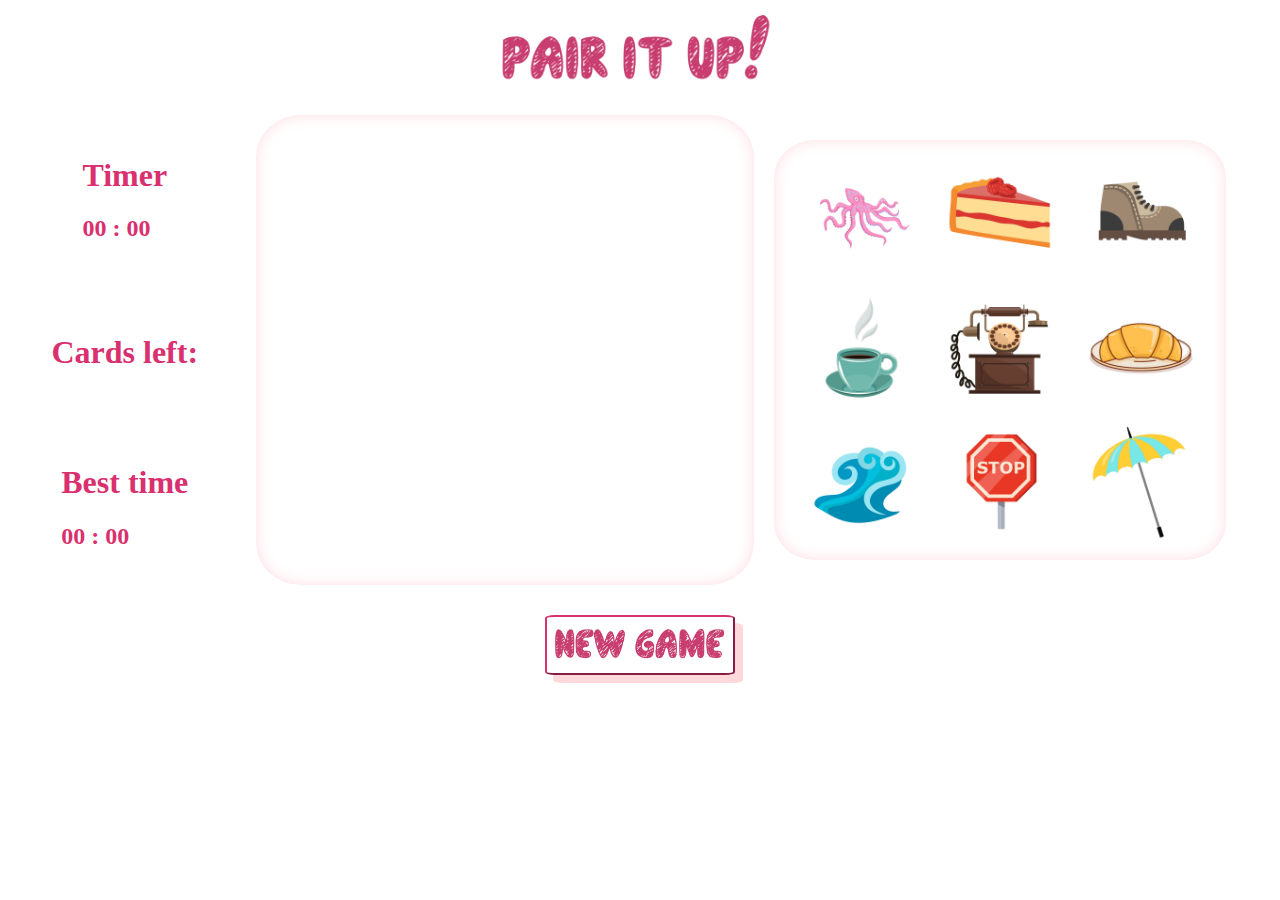
==== index.html @ e9cd85ab "getting there" ====
<!DOCTYPE html>
<html lang="en">
<head>
    <meta charset="UTF-8">
    <meta http-equiv="X-UA-Compatible" content="IE=edge">
    <meta name="viewport" content="width=device-width, initial-scale=1.0">
    <link rel="stylesheet" href="./styles/styles.css" />
    <title>Document</title>

</head>
<body>
    <header><img src="./img/title.png" alt=""></header>
    <div id = "full-page">
    <div id="controls">
        <div>
        <h1>Timer</h1>
        <h2 id="time"> 00 : 00 </h2>
        </div>
        <div class="rounds">
            <h1>Cards left: <span id="cards-left"></span></h1>
        </div>
        <div>
            <div>
                <h1>Best time</h1>
                <h2 id="best-time"> 00 : 00 </h2>
            </div>
        </div>
    </div>
    <div id="cards">
            <ul id="main-card" class = "list-parent">
            </ul>
            <ul id="player-card" class = "list-parent">
            </ul>
        <div class="hide">
            <ul id="future-card" class="card future">
            </ul>
        </div>
    </div>
    </div>
    <footer>
    <button id="start">
        <img src="./styles/newgamebtn.png" alt="new game">
    </button>
    </footer>

    <script src="./js/Basics.js"></script>
    <script src="./js/Cards.js"></script>  
    <!-- note <script src="js/textChanges.js"></script>  -->
    <script src="./js/Game.js"></script> 
    <script src="./js/main.js"></script> 
</body>
</html>
---- styles/styles.css ----
body {
    padding: auto;
    margin: auto;
    background-color: white;
    display: flex;
    flex-direction: column;
    min-height: 100%;
    max-height: 100%;
    height: 100%;
}

#full-page {
    display: flex;
    flex-direction: row;
    justify-content: space-evenly;
}


header {
    margin-top: 5px;
    justify-self: center;
    align-self: center;
    height: 100px;
}

header img {
    height: 100%;
    width: auto;
}

footer {
    justify-self: center;
    align-self: center;
}



/* CONTROLS */
#controls {
    color: #D9306F;
    display: flex;
    flex-direction: column;
    align-items: center;
    justify-content: space-around;
    margin: 5px;
    position: relative;
    left: 2px;
    max-width: 200px;
}


#cards {
    display: flex;
    flex-direction: row-reverse;
    align-items: center;
    justify-content: space-evenly;
    margin-bottom: 5px;
}

.list-parent {
    aspect-ratio: 1/1;
    list-style: none;
    display: flex;
    flex-direction: row;
    align-items: center;
    justify-content: space-evenly;
    flex-wrap: wrap;
    padding: 1%;
    margin: 10px;
    box-shadow: inset 0px 0px 20px -6px pink;
    border-radius: 9%;
    list-style-image: initial;
}

#main-card {
    height: 400px;
    width: 450px;
    min-height: 350px;
    min-width: 400px;
}

#main-card li{
    width: 30%;
    height: 30%;
}

#player-card {
    height: 450px;
    width: 500px;
    min-height: 400px;
    min-width: 450px;
}

#player-card li {
    width: 30%;
    height: 30%;
}

li img {
    width: 100%;
    height: 100%;
}


.hide {
    display: none;
}

.play-button {
    background-color: rgba(255, 255, 255, 0);
    border: none;
    cursor:pointer;
}

.play-button:active {
    transform: translateY(4px);
}

#start {
    height: 60px;
    margin: 10px;
    width: 190px;
    color: #D9306F;
    font-weight: bolder;
    border-color: #D9306F;
    background-color:white;
    box-shadow: 8px 8px 0 rgba(251,59,73,.2);
    border-radius: 5%;
    cursor: pointer;
    transform: translateY(5px);
}

#start img {
    width: 100%;
    height: auto;
}
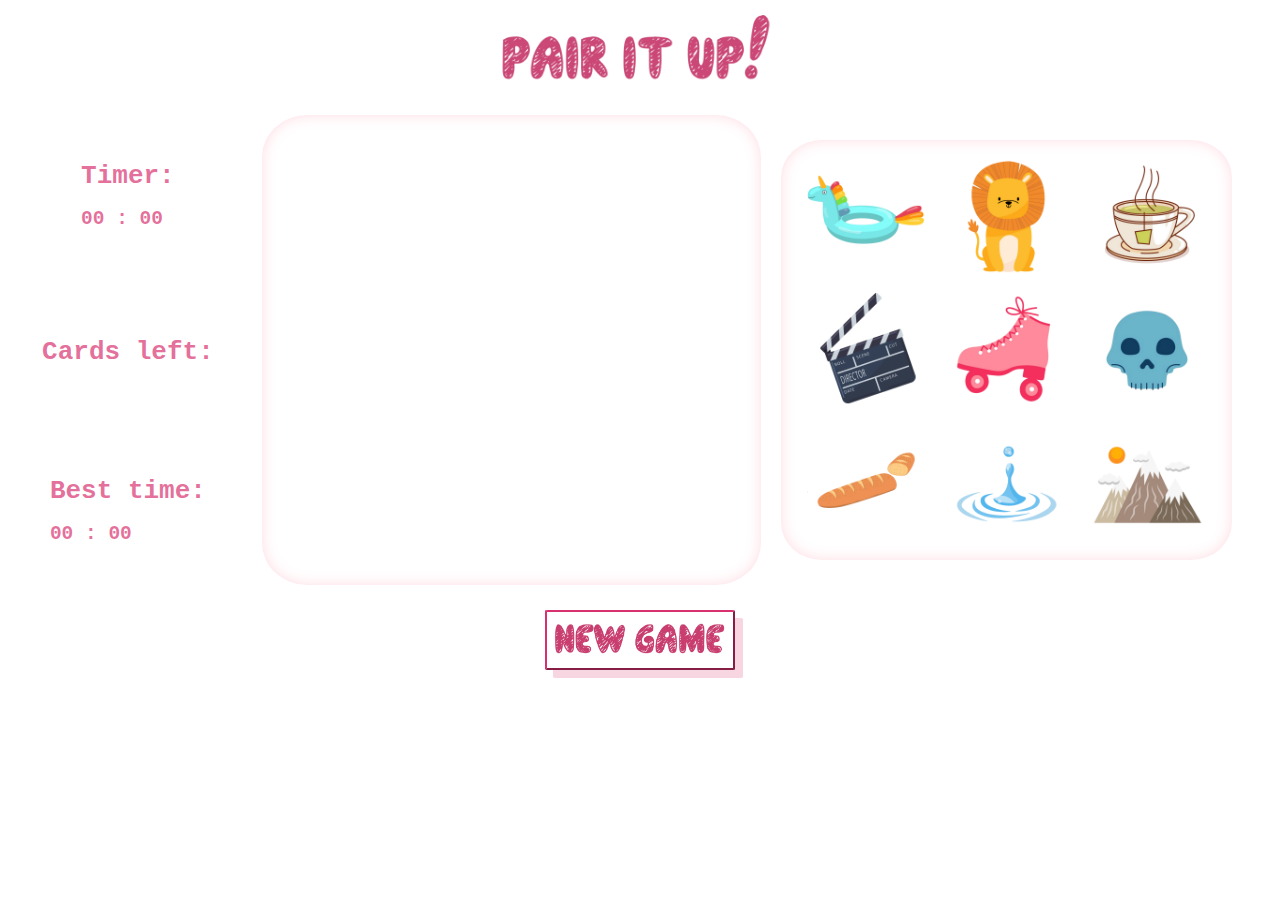
==== commit ec395975: "testing styles" ====
--- a/index.html
+++ b/index.html
@@ -9,11 +9,11 @@
 
 </head>
 <body>
-    <header><img src="./img/title.png" alt=""></header>
+    <header><img src="./backgroundImages/title.png" alt="Pair if up!"></header>
     <div id = "full-page">
     <div id="controls">
         <div>
-        <h1>Timer</h1>
+        <h1>Timer:</h1>
         <h2 id="time"> 00 : 00 </h2>
         </div>
         <div class="rounds">
@@ -21,7 +21,7 @@
         </div>
         <div>
             <div>
-                <h1>Best time</h1>
+                <h1>Best time:</h1>
                 <h2 id="best-time"> 00 : 00 </h2>
             </div>
         </div>
@@ -39,7 +39,7 @@
     </div>
     <footer>
     <button id="start">
-        <img src="./styles/newgamebtn.png" alt="new game">
+        <img src="./backgroundImages/newgamebtn.png" alt="new game">
     </button>
     </footer>
 
--- a/styles/styles.css
+++ b/styles/styles.css
@@ -37,17 +37,19 @@
 
 /* CONTROLS */
 #controls {
-    color: #D9306F;
+    color: rgba(217,48,111,.7);
     display: flex;
     flex-direction: column;
     align-items: center;
     justify-content: space-around;
-    margin: 5px;
+    margin: 2px;
     position: relative;
     left: 2px;
     max-width: 200px;
+    font-family: 'Courier New', Courier, monospace;
+    font-weight: bold;
+    font-size: small;
 }
-
 
 #cards {
     display: flex;
@@ -121,13 +123,11 @@
     margin: 10px;
     width: 190px;
     color: #D9306F;
-    font-weight: bolder;
     border-color: #D9306F;
     background-color:white;
-    box-shadow: 8px 8px 0 rgba(251,59,73,.2);
-    border-radius: 5%;
+    box-shadow: 8px 8px 0 rgba(217,48,111,.2);
+    border-radius: 2%;
     cursor: pointer;
-    transform: translateY(5px);
 }
 
 #start img {
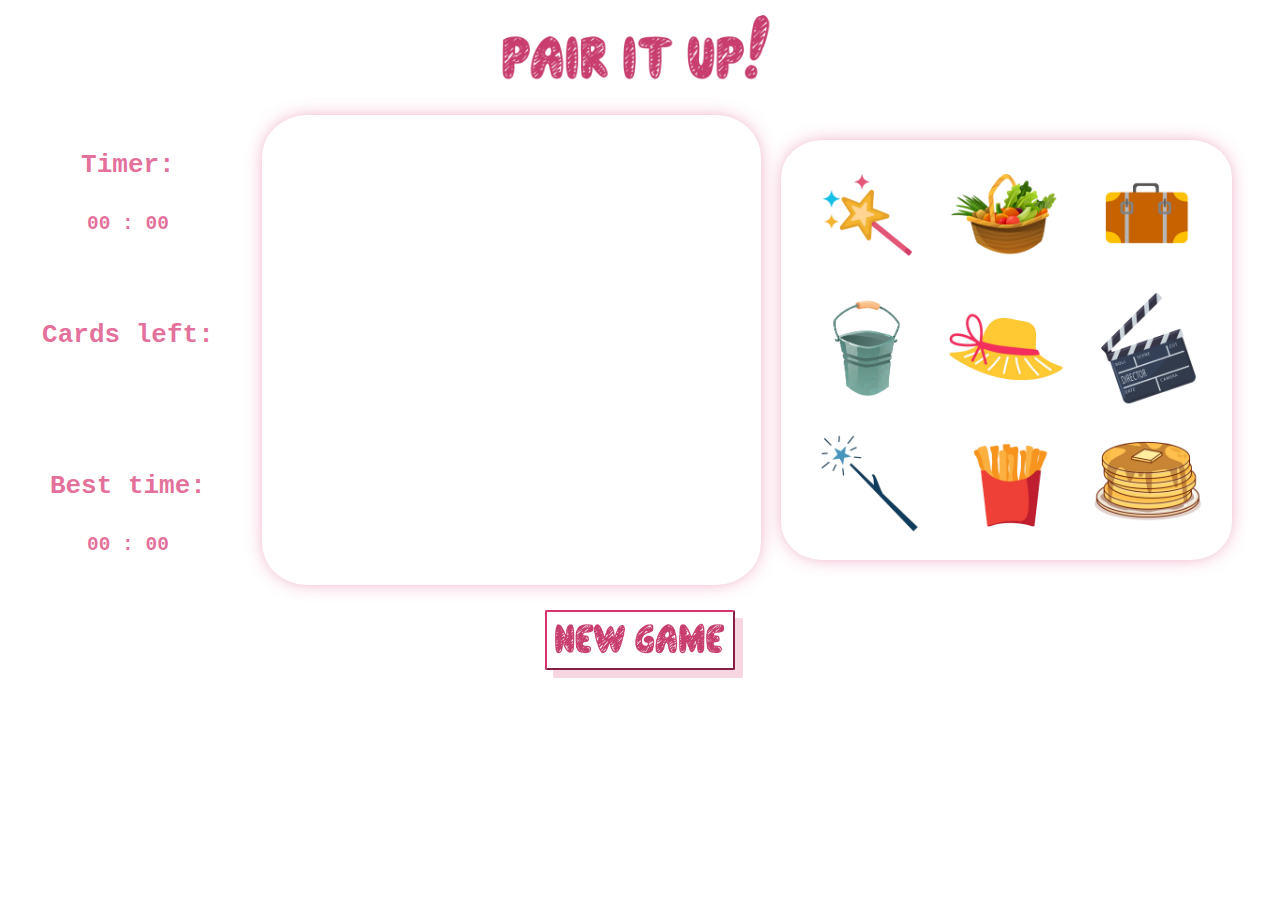
==== commit 341be4ae: "still working on it!" ====
--- a/index.html
+++ b/index.html
@@ -11,22 +11,21 @@
 <body>
     <header><img src="./backgroundImages/title.png" alt="Pair if up!"></header>
     <div id = "full-page">
-    <div id="controls">
-        <div>
-        <h1>Timer:</h1>
-        <h2 id="time"> 00 : 00 </h2>
-        </div>
-        <div class="rounds">
-            <h1>Cards left: <span id="cards-left"></span></h1>
-        </div>
-        <div>
+        <div id="controls">
+            <div>
+                <h1>Timer:</h1>
+                <h2 id="time"> 00 : 00 </h2>
+            </div>
+            <div class="rounds">
+                <h1>Cards left:</h1>
+                <h1 id="cards-left"></h1>
+            </div>
             <div>
                 <h1>Best time:</h1>
                 <h2 id="best-time"> 00 : 00 </h2>
             </div>
         </div>
-    </div>
-    <div id="cards">
+        <div id="cards">
             <ul id="main-card" class = "list-parent">
             </ul>
             <ul id="player-card" class = "list-parent">
--- a/styles/styles.css
+++ b/styles/styles.css
@@ -51,6 +51,13 @@
     font-size: small;
 }
 
+#controls div {
+    display: flex;
+    flex-direction: column;
+    align-items: center;
+    justify-content: space-around;
+}
+
 #cards {
     display: flex;
     flex-direction: row-reverse;
@@ -69,7 +76,7 @@
     flex-wrap: wrap;
     padding: 1%;
     margin: 10px;
-    box-shadow: inset 0px 0px 20px -6px pink;
+    box-shadow: 0px 0px 20px -6px rgba(217,48,111,.7);
     border-radius: 9%;
     list-style-image: initial;
 }
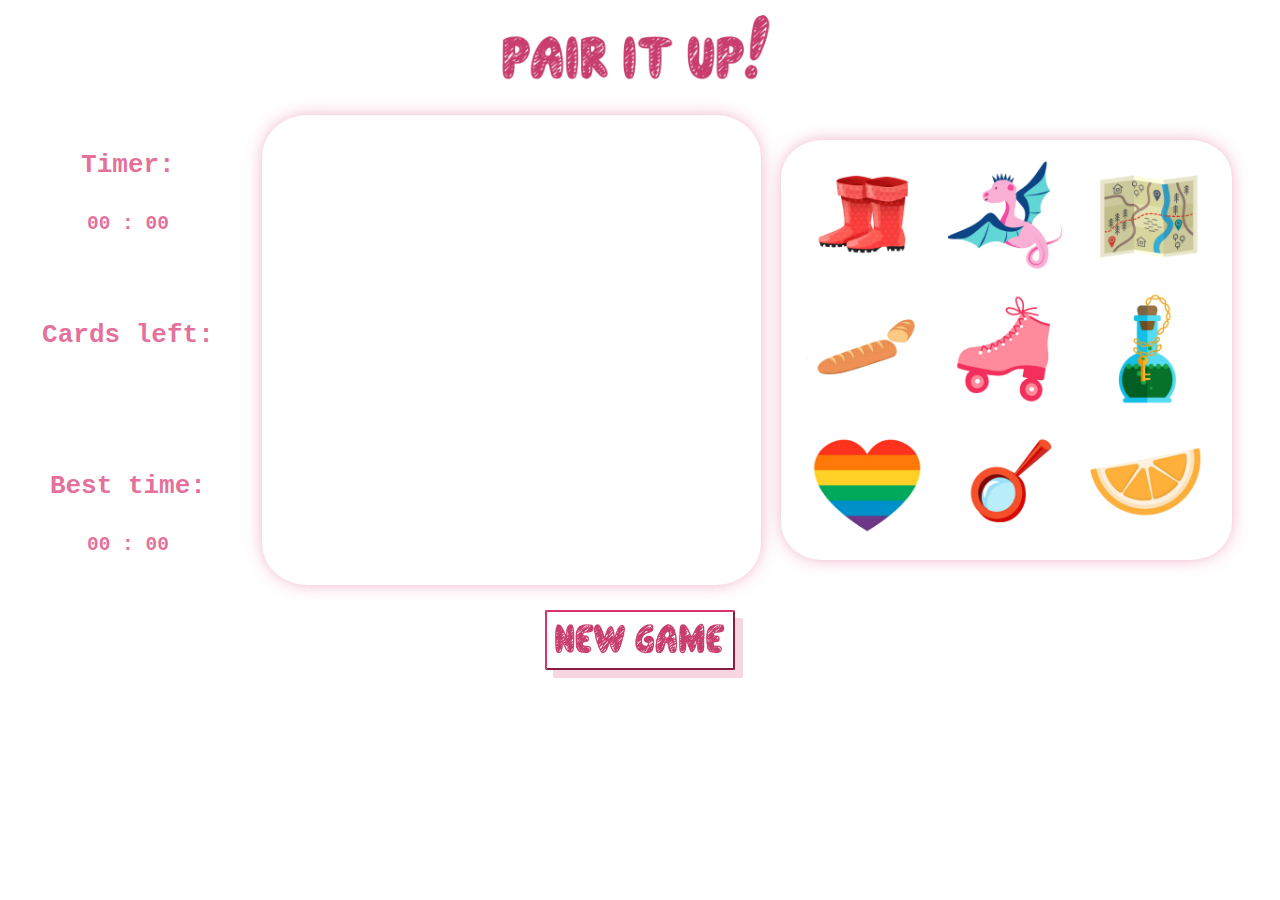
==== commit 24239931: "card slides out!" ====
--- a/index.html
+++ b/index.html
@@ -28,9 +28,10 @@
         <div id="cards">
             <ul id="main-card" class = "list-parent">
             </ul>
-            <ul id="player-card" class = "list-parent">
+            <ul id="player-card" class ="list-parent player">
             </ul>
-        <div class="hide">
+        </div>
+        <div class="hidden">
             <ul id="future-card" class="card future">
             </ul>
         </div>
--- a/styles/styles.css
+++ b/styles/styles.css
@@ -110,8 +110,11 @@
     height: 100%;
 }
 
+div.hide {
+    display: none;
+}
 
-.hide {
+.hidden {
     display: none;
 }
 
@@ -142,3 +145,22 @@
     height: auto;
 }
 
+
+
+/* ANIMATING STUFF */
+.move {
+    animation-name: nextCard;
+    animation-duration: 200ms;
+}
+
+@keyframes nextCard {
+    from {
+        opacity: 100%; 
+        transform: translateX(0px) scale(100%);
+    }
+    to {
+        opacity: 0%; 
+        transform: translateX(400px) scale(70%);
+    }
+}
+
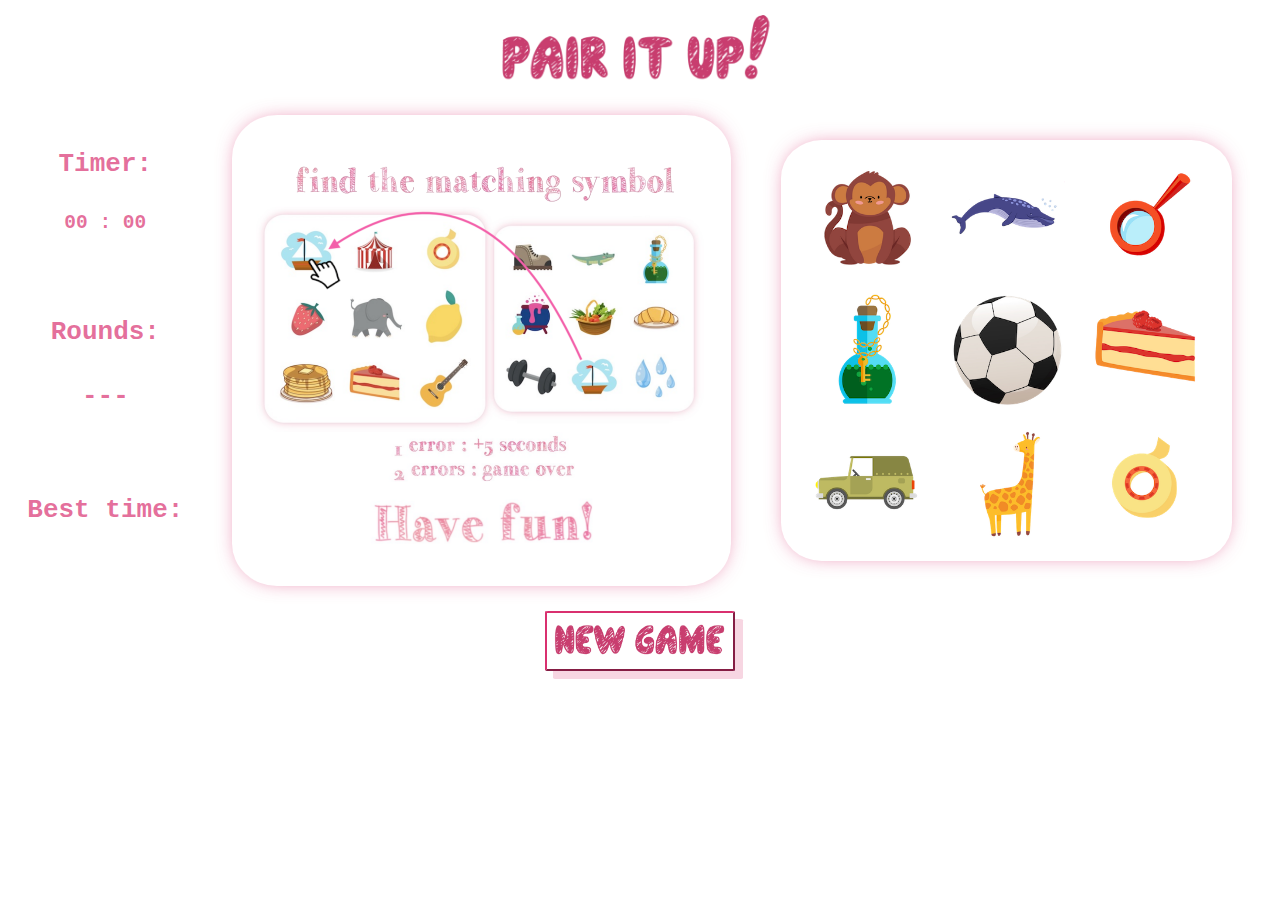
==== commit 30482f65: "almost done" ====
--- a/index.html
+++ b/index.html
@@ -17,8 +17,8 @@
                 <h2 id="time"> 00 : 00 </h2>
             </div>
             <div class="rounds">
-                <h1>Cards left:</h1>
-                <h1 id="cards-left"></h1>
+                <h1>Rounds:</h1>
+                <h1 id="cards-left">---</h1>
             </div>
             <div>
                 <h1>Best time:</h1>
@@ -28,7 +28,7 @@
         <div id="cards">
             <ul id="main-card" class = "list-parent">
             </ul>
-            <ul id="player-card" class ="list-parent player">
+            <ul id="player-card" class ="list-parent player back">
             </ul>
         </div>
         <div class="hidden">
--- a/styles/styles.css
+++ b/styles/styles.css
@@ -75,7 +75,7 @@
     justify-content: space-evenly;
     flex-wrap: wrap;
     padding: 1%;
-    margin: 10px;
+    margin: 10px 25px;
     box-shadow: 0px 0px 20px -6px rgba(217,48,111,.7);
     border-radius: 9%;
     list-style-image: initial;
@@ -98,7 +98,16 @@
     width: 500px;
     min-height: 400px;
     min-width: 450px;
+    background-image: none;
 }
+
+#player-card.back {
+    background-image: url("../backgroundImages/rulesfull1.png");
+    background-repeat: no-repeat;
+    background-size: 450px, 450px;
+    background-position: center;
+}
+
 
 #player-card li {
     width: 30%;
@@ -150,7 +159,7 @@
 /* ANIMATING STUFF */
 .move {
     animation-name: nextCard;
-    animation-duration: 200ms;
+    animation-duration: 240ms;
 }
 
 @keyframes nextCard {
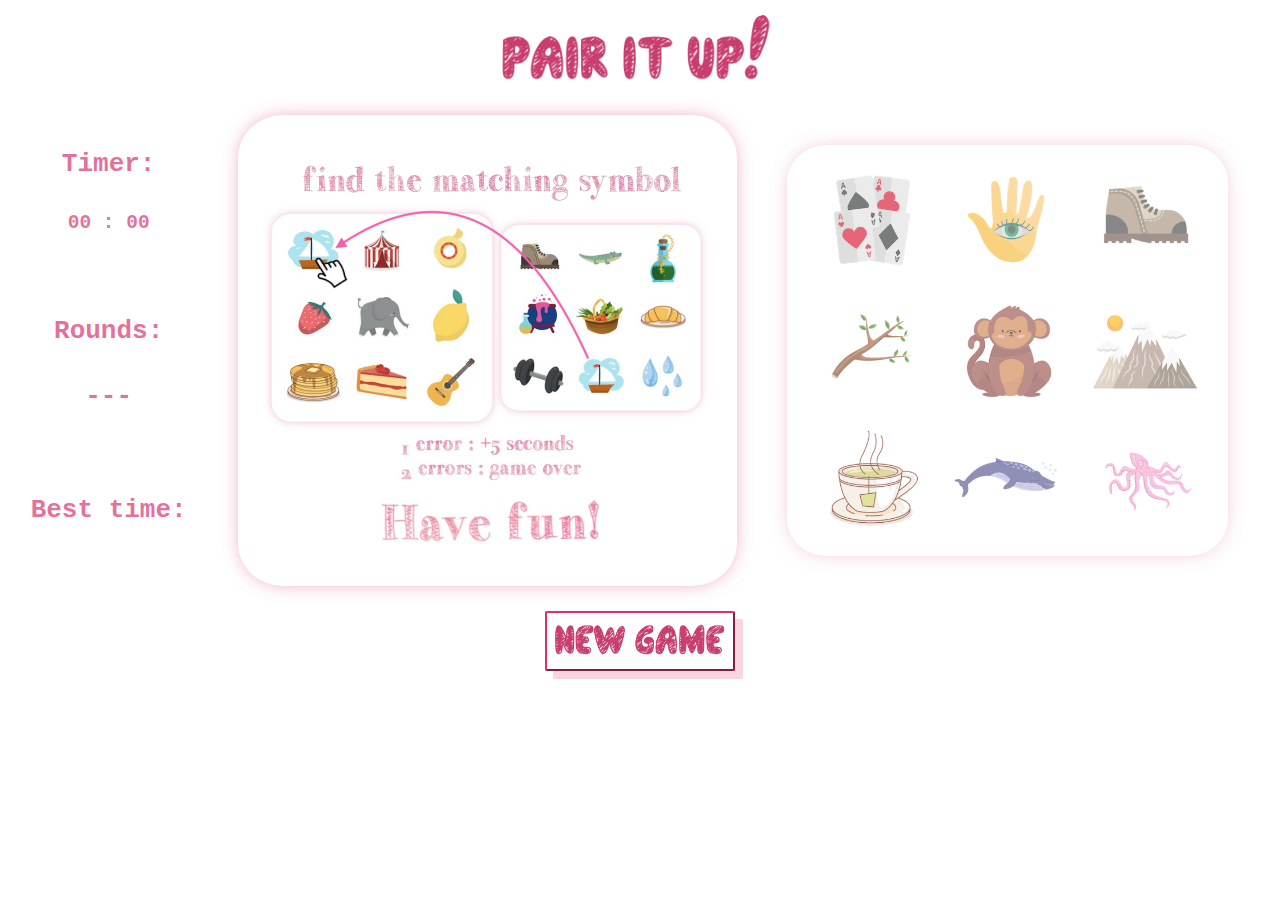
==== commit 67c480f2: "done" ====
--- a/index.html
+++ b/index.html
@@ -26,7 +26,7 @@
             </div>
         </div>
         <div id="cards">
-            <ul id="main-card" class = "list-parent">
+            <ul id="main-card" class = "list-parent greyed">
             </ul>
             <ul id="player-card" class ="list-parent player back">
             </ul>
--- a/styles/styles.css
+++ b/styles/styles.css
@@ -82,10 +82,15 @@
 }
 
 #main-card {
-    height: 400px;
-    width: 450px;
+    height: 390px;
+    width: 440px;
     min-height: 350px;
     min-width: 400px;
+    pointer-events: none;
+}
+
+#main-card.greyed {
+    opacity: 0.6;
 }
 
 #main-card li{
@@ -157,6 +162,21 @@
 
 
 /* ANIMATING STUFF */
+
+.win {
+    background-image: url("https://media.giphy.com/media/gd0Dqg6rYhttBVCZqd/giphy.gif");
+    background-repeat: no-repeat;
+    background-size: 50%;
+    background-position: center;
+}
+
+.lose {
+    background-image: url("https://media.giphy.com/media/ANJ12GvgwyIeY/giphy.gif");
+    background-repeat: no-repeat;
+    background-size: 50%;
+    background-position: center;
+}
+
 .move {
     animation-name: nextCard;
     animation-duration: 240ms;
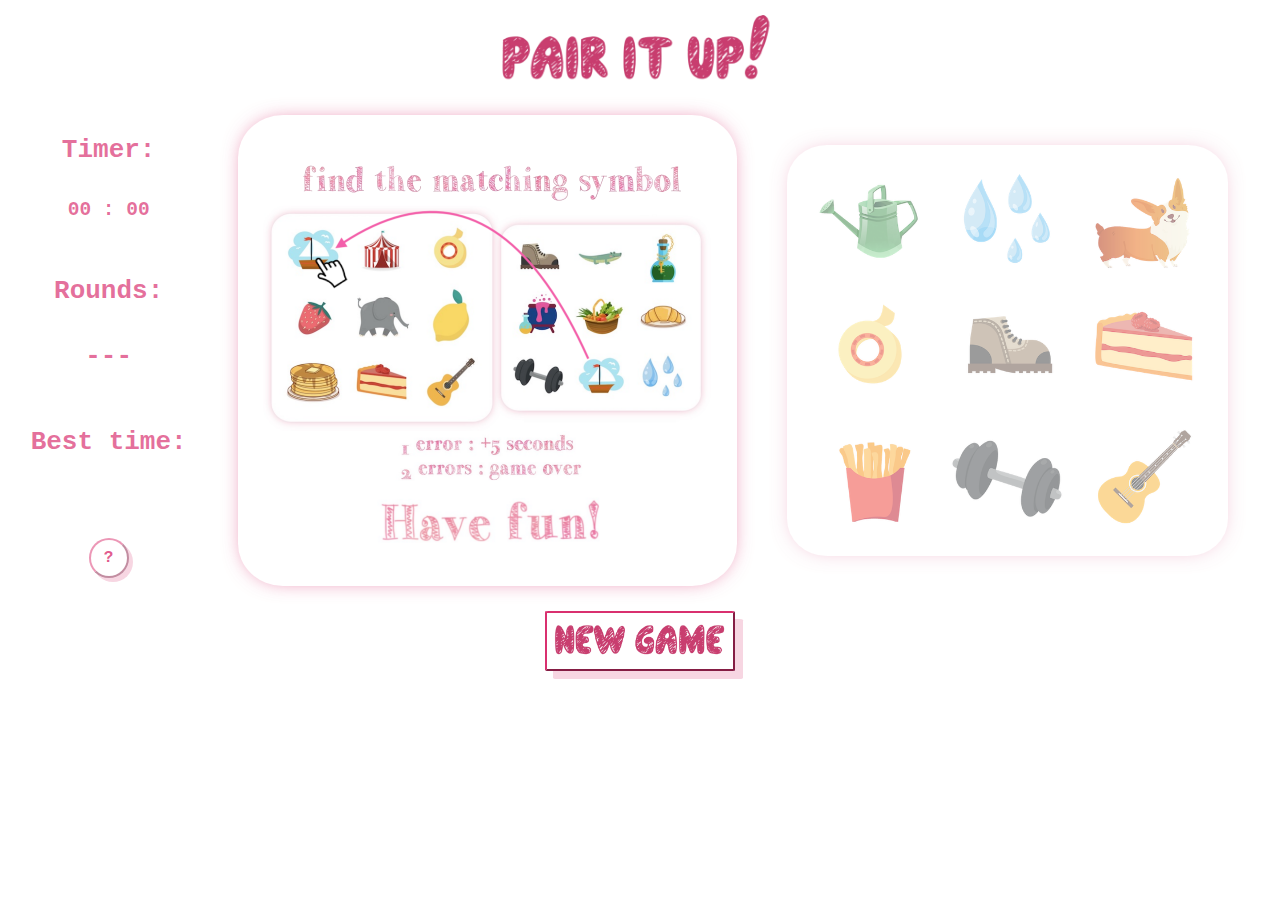
==== commit 72616aec: "done" ====
--- a/index.html
+++ b/index.html
@@ -15,6 +15,7 @@
             <div>
                 <h1>Timer:</h1>
                 <h2 id="time"> 00 : 00 </h2>
+                <h3 id="malus" class="hidden"> + 5 </h3>
             </div>
             <div class="rounds">
                 <h1>Rounds:</h1>
@@ -24,11 +25,12 @@
                 <h1>Best time:</h1>
                 <h2 id="best-time"> 00 : 00 </h2>
             </div>
+            <button id = "instructions">?</button>
         </div>
         <div id="cards">
             <ul id="main-card" class = "list-parent greyed">
             </ul>
-            <ul id="player-card" class ="list-parent player back">
+            <ul id="player-card" class ="list-parent player">
             </ul>
         </div>
         <div class="hidden">
--- a/styles/styles.css
+++ b/styles/styles.css
@@ -90,7 +90,7 @@
 }
 
 #main-card.greyed {
-    opacity: 0.6;
+    opacity: 0.5;
 }
 
 #main-card li{
@@ -111,8 +111,24 @@
     background-repeat: no-repeat;
     background-size: 450px, 450px;
     background-position: center;
-}
-
+    pointer-events: none;
+}
+
+#player-card.win {
+    background-image: url("https://media.giphy.com/media/gd0Dqg6rYhttBVCZqd/giphy.gif");
+    background-repeat: no-repeat;
+    background-size: 50%;
+    background-position: center;
+    pointer-events: none;
+}
+
+#player-card.lose {
+    background-image: url("https://media.giphy.com/media/ANJ12GvgwyIeY/giphy.gif");
+    background-repeat: no-repeat;
+    background-size: 50%;
+    background-position: center;
+    pointer-events: none;
+}
 
 #player-card li {
     width: 30%;
@@ -159,23 +175,22 @@
     height: auto;
 }
 
-
+#instructions {
+    height: 40px;
+    margin: 10px;
+    width: 40px;
+    color: rgba(217,48,111,.8);
+    border-color: rgba(217,48,111,.5);
+    background-color:white;
+    box-shadow: 4px 4px 0 rgba(217,48,111,.2);
+    border-radius: 50%;
+    cursor: pointer;
+    font-family: 'Courier New', Courier, monospace;
+    font-weight: bold;
+    font-size: medium;
+}
 
 /* ANIMATING STUFF */
-
-.win {
-    background-image: url("https://media.giphy.com/media/gd0Dqg6rYhttBVCZqd/giphy.gif");
-    background-repeat: no-repeat;
-    background-size: 50%;
-    background-position: center;
-}
-
-.lose {
-    background-image: url("https://media.giphy.com/media/ANJ12GvgwyIeY/giphy.gif");
-    background-repeat: no-repeat;
-    background-size: 50%;
-    background-position: center;
-}
 
 .move {
     animation-name: nextCard;
@@ -193,3 +208,23 @@
     }
 }
 
+#malus {
+    animation-name: malusFn;
+    animation-duration: 800ms;
+}
+
+@keyframes malusFn {
+    0% {
+        opacity: 100%; 
+        transform: translateY(0px);
+    }
+    65% {
+        opacity: 30%; 
+        transform: translateY(-40px);
+    }
+    100% {
+        opacity: 0%; 
+        transform: translateY(-50px);
+    }
+}
+
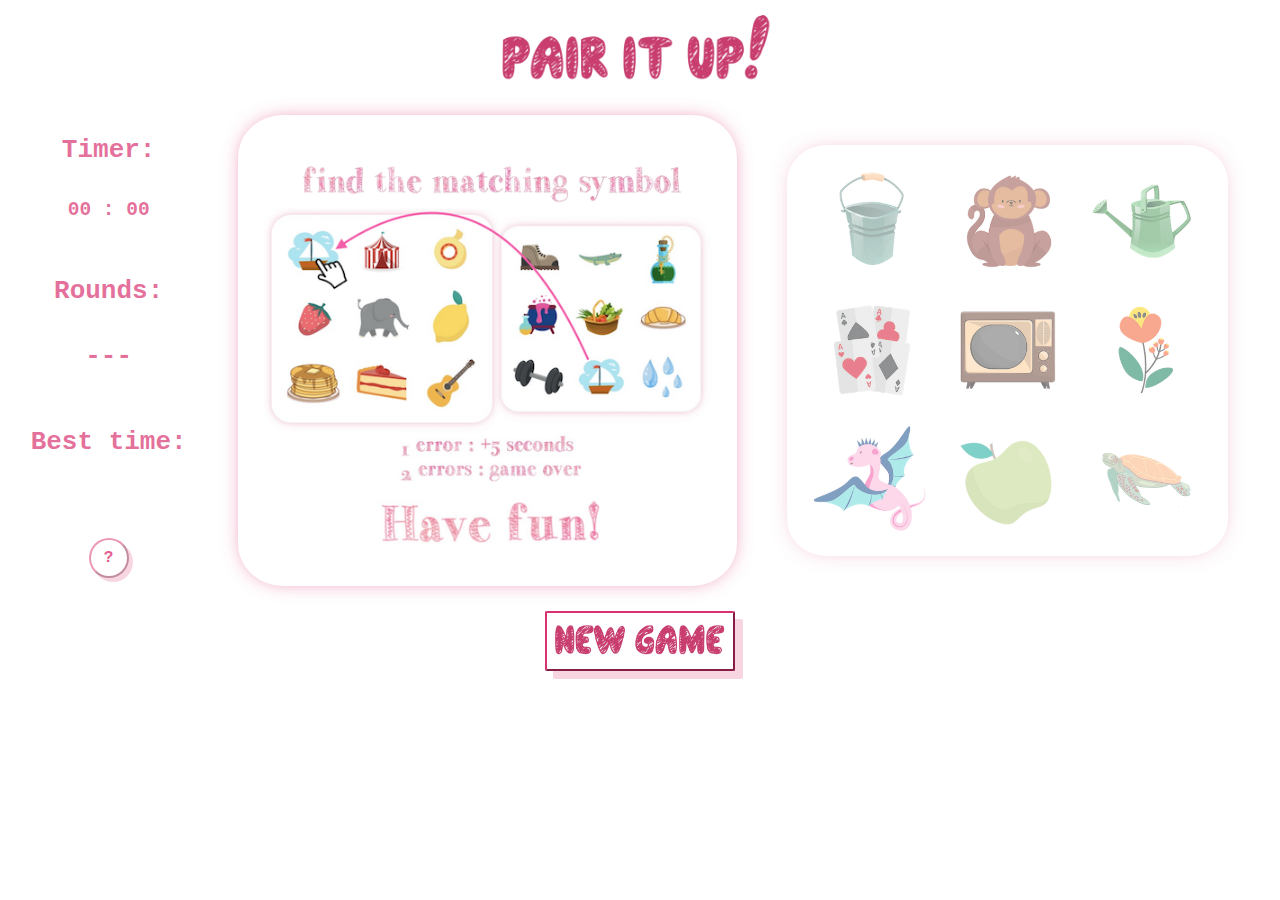
==== commit 5dbee1b3: "button issue" ====
--- a/index.html
+++ b/index.html
@@ -10,7 +10,7 @@
 </head>
 <body>
     <header><img src="./backgroundImages/title.png" alt="Pair if up!"></header>
-    <div id = "full-page">
+    <div id="full-page">
         <div id="controls">
             <div>
                 <h1>Timer:</h1>
@@ -25,12 +25,12 @@
                 <h1>Best time:</h1>
                 <h2 id="best-time"> 00 : 00 </h2>
             </div>
-            <button id = "instructions">?</button>
+            <button id="instructions">?</button>
         </div>
         <div id="cards">
-            <ul id="main-card" class = "list-parent greyed">
+            <ul id="main-card" class="list-parent greyed">
             </ul>
-            <ul id="player-card" class ="list-parent player">
+            <ul id="player-card" class="list-parent player">
             </ul>
         </div>
         <div class="hidden">
--- a/styles/styles.css
+++ b/styles/styles.css
@@ -56,123 +56,6 @@
     flex-direction: column;
     align-items: center;
     justify-content: space-around;
-}
-
-#cards {
-    display: flex;
-    flex-direction: row-reverse;
-    align-items: center;
-    justify-content: space-evenly;
-    margin-bottom: 5px;
-}
-
-.list-parent {
-    aspect-ratio: 1/1;
-    list-style: none;
-    display: flex;
-    flex-direction: row;
-    align-items: center;
-    justify-content: space-evenly;
-    flex-wrap: wrap;
-    padding: 1%;
-    margin: 10px 25px;
-    box-shadow: 0px 0px 20px -6px rgba(217,48,111,.7);
-    border-radius: 9%;
-    list-style-image: initial;
-}
-
-#main-card {
-    height: 390px;
-    width: 440px;
-    min-height: 350px;
-    min-width: 400px;
-    pointer-events: none;
-}
-
-#main-card.greyed {
-    opacity: 0.5;
-}
-
-#main-card li{
-    width: 30%;
-    height: 30%;
-}
-
-#player-card {
-    height: 450px;
-    width: 500px;
-    min-height: 400px;
-    min-width: 450px;
-    background-image: none;
-}
-
-#player-card.back {
-    background-image: url("../backgroundImages/rulesfull1.png");
-    background-repeat: no-repeat;
-    background-size: 450px, 450px;
-    background-position: center;
-    pointer-events: none;
-}
-
-#player-card.win {
-    background-image: url("https://media.giphy.com/media/gd0Dqg6rYhttBVCZqd/giphy.gif");
-    background-repeat: no-repeat;
-    background-size: 50%;
-    background-position: center;
-    pointer-events: none;
-}
-
-#player-card.lose {
-    background-image: url("https://media.giphy.com/media/ANJ12GvgwyIeY/giphy.gif");
-    background-repeat: no-repeat;
-    background-size: 50%;
-    background-position: center;
-    pointer-events: none;
-}
-
-#player-card li {
-    width: 30%;
-    height: 30%;
-}
-
-li img {
-    width: 100%;
-    height: 100%;
-}
-
-div.hide {
-    display: none;
-}
-
-.hidden {
-    display: none;
-}
-
-.play-button {
-    background-color: rgba(255, 255, 255, 0);
-    border: none;
-    cursor:pointer;
-}
-
-.play-button:active {
-    transform: translateY(4px);
-}
-
-#start {
-    height: 60px;
-    margin: 10px;
-    width: 190px;
-    color: #D9306F;
-    border-color: #D9306F;
-    background-color:white;
-    box-shadow: 8px 8px 0 rgba(217,48,111,.2);
-    border-radius: 2%;
-    cursor: pointer;
-}
-
-#start img {
-    width: 100%;
-    height: auto;
 }
 
 #instructions {
@@ -190,6 +73,124 @@
     font-size: medium;
 }
 
+#cards {
+    display: flex;
+    flex-direction: row-reverse;
+    align-items: center;
+    justify-content: space-evenly;
+    margin-bottom: 5px;
+}
+
+.list-parent {
+    aspect-ratio: 1/1;
+    list-style: none;
+    display: flex;
+    flex-direction: row;
+    align-items: center;
+    justify-content: space-evenly;
+    flex-wrap: wrap;
+    padding: 1%;
+    margin: 10px 25px;
+    box-shadow: 0px 0px 20px -6px rgba(217,48,111,.7);
+    border-radius: 9%;
+    list-style-image: initial;
+}
+
+#main-card {
+    height: 390px;
+    width: 440px;
+    min-height: 350px;
+    min-width: 400px;
+    pointer-events: none;
+}
+
+#main-card.greyed {
+    opacity: 0.5;
+}
+
+#main-card li{
+    width: 30%;
+    height: 30%;
+}
+
+#player-card {
+    height: 450px;
+    width: 500px;
+    min-height: 400px;
+    min-width: 450px;
+    background-image: none;
+}
+
+#player-card.back {
+    background-image: url("../backgroundImages/rulesfull1.png");
+    background-repeat: no-repeat;
+    background-size: 450px, 450px;
+    background-position: center;
+    pointer-events: none;
+}
+
+#player-card.win {
+    background-image: url("https://media.giphy.com/media/gd0Dqg6rYhttBVCZqd/giphy.gif");
+    background-repeat: no-repeat;
+    background-size: 50%;
+    background-position: center;
+    pointer-events: none;
+}
+
+#player-card.lose {
+    background-image: url("https://media.giphy.com/media/ANJ12GvgwyIeY/giphy.gif");
+    background-repeat: no-repeat;
+    background-size: 50%;
+    background-position: center;
+    pointer-events: none;
+}
+
+#player-card li {
+    width: 30%;
+    height: 30%;
+}
+
+li img {
+    width: 100%;
+    height: 100%;
+}
+
+div.hide {
+    display: none;
+}
+
+.hidden {
+    display: none;
+}
+
+.play-button {
+    background-color: rgba(255, 255, 255, 0);
+    border: none;
+    cursor:pointer;
+}
+
+.play-button:active {
+    transform: translateY(4px);
+}
+
+#start {
+    height: 60px;
+    margin: 10px;
+    width: 190px;
+    color: #D9306F;
+    border-color: #D9306F;
+    background-color:white;
+    box-shadow: 8px 8px 0 rgba(217,48,111,.2);
+    border-radius: 2%;
+    cursor: pointer;
+}
+
+#start img {
+    width: 100%;
+    height: auto;
+}
+
+
 /* ANIMATING STUFF */
 
 .move {
